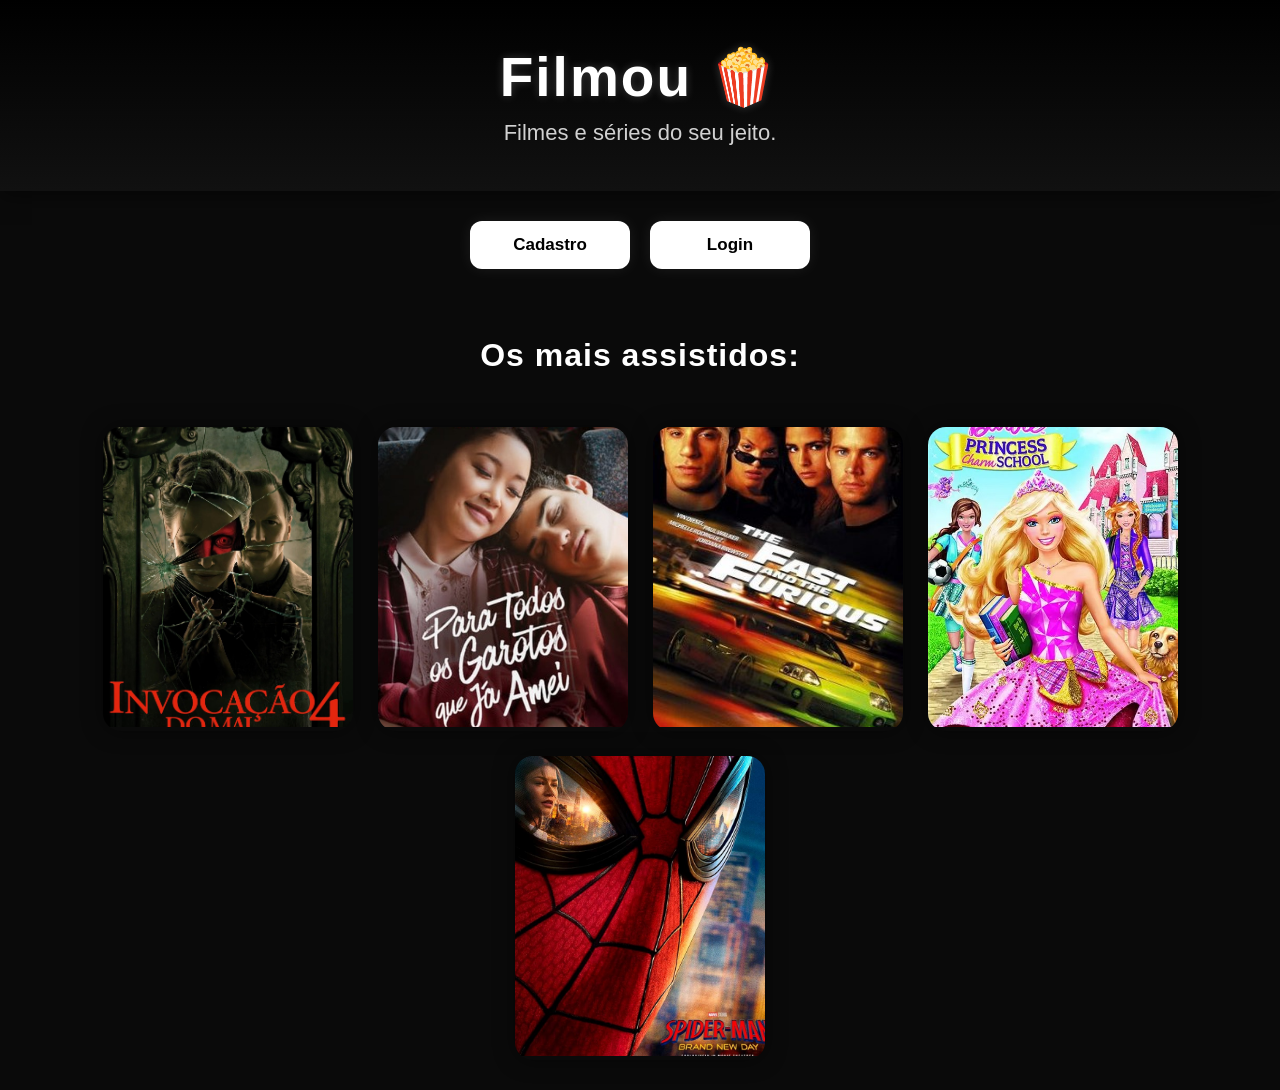
==== templates/index.html @ 3ce54446 "first commit" ====
<!DOCTYPE html>
<html lang="pt-br">
<head>
    <meta charset="UTF-8">
    <title>Filmou 🍿</title>
    <link rel="stylesheet" href="../static/css/index.css">
</head>
<body>

    <div class="topo">
        <h1>Filmou 🍿</h1>
        <h2>Filmes e séries do seu jeito.</h2>
    </div>

    <div class="conteudo">

        <div class="menu">
            <div class="botao">
                <a href="/usuario/cadastro">Cadastro</a>
            </div>

            <div class="botao">
                <a href="/usuario/login">Login</a>
            </div>
        </div>

        <div class="msg">
            <br>
            <h2>Os mais assistidos:</h2>
            <br>
        </div>

        <div class="imagens">

            <div class="foto">
                <img width="250px" height="300px" src="../static/imagens/filme2.jpg">
            </div>

            <div class="foto">
                <img width="250px" height="300px" src="../static/imagens/filme.jpg">
            </div>

            <div class="foto">
                <img width="250px" height="300px" src="../static/imagens/filme3.jpg">
            </div>

            <div class="foto">
                <img width="250px" height="300px" src="../static/imagens/filme4.jpg">
            </div>

            <div class="foto">
                <img width="250px" height="300px" src="../static/imagens/filme5.jpg">
            </div>

        </div>

    </div>

</body>
</html>
---- static/css/index.css ----
*{
    margin: 0;
    padding: 0;
    box-sizing: border-box;
    font-family: 'Segoe UI', sans-serif;
}

body{
    background-color: #0a0a0a;
    color: white;
    min-height: 100vh;
}

.topo{
    width: 100%;
    background: linear-gradient(180deg, #000000, #111111);
    text-align: center;
    padding: 45px 20px;
    box-shadow: 0 4px 20px rgba(0,0,0,0.5);
}

.topo h1{
    font-size: 55px;
    margin-bottom: 10px;
    letter-spacing: 2px;
    text-shadow: 0 0 10px rgba(255,255,255,0.2);
}

.topo h2{
    font-size: 22px;
    font-weight: 300;
    color: #d1d1d1;
}

.conteudo{
    padding: 30px;
}

.menu{
    display: flex;
    justify-content: center;
    gap: 20px;
    margin-bottom: 50px;
}

.botao{
    transition: 0.3s;
}

.botao a{
    display: block;
    width: 160px;
    padding: 14px;
    text-align: center;
    text-decoration: none;
    background-color: white;
    color: black;
    border-radius: 12px;
    font-size: 17px;
    font-weight: bold;
    transition: all 0.3s ease;
    box-shadow: 0 0 15px rgba(255,255,255,0.08);
}

.botao a:hover{
    transform: translateY(-4px);
    background-color: #d9d9d9;
    box-shadow: 0 0 20px rgba(255,255,255,0.2);
}

.msg{
    text-align: center;
    margin-bottom: 35px;
}

.msg h2{
    font-size: 32px;
    color: white;
    letter-spacing: 1px;
}

.imagens{
    display: flex;
    justify-content: center;
    flex-wrap: wrap;
    gap: 25px;
}

.foto{
    overflow: hidden;
    border-radius: 18px;
    transition: 0.4s;
    box-shadow: 0 0 20px rgba(0,0,0,0.5);
}

.foto img{
    width: 250px;
    height: 300px;
    object-fit: cover;
    transition: 0.4s;
}

.foto:hover{
    transform: translateY(-8px) scale(1.02);
    box-shadow: 0 0 25px rgba(255,255,255,0.15);
}

.foto:hover img{
    transform: scale(1.08);
}
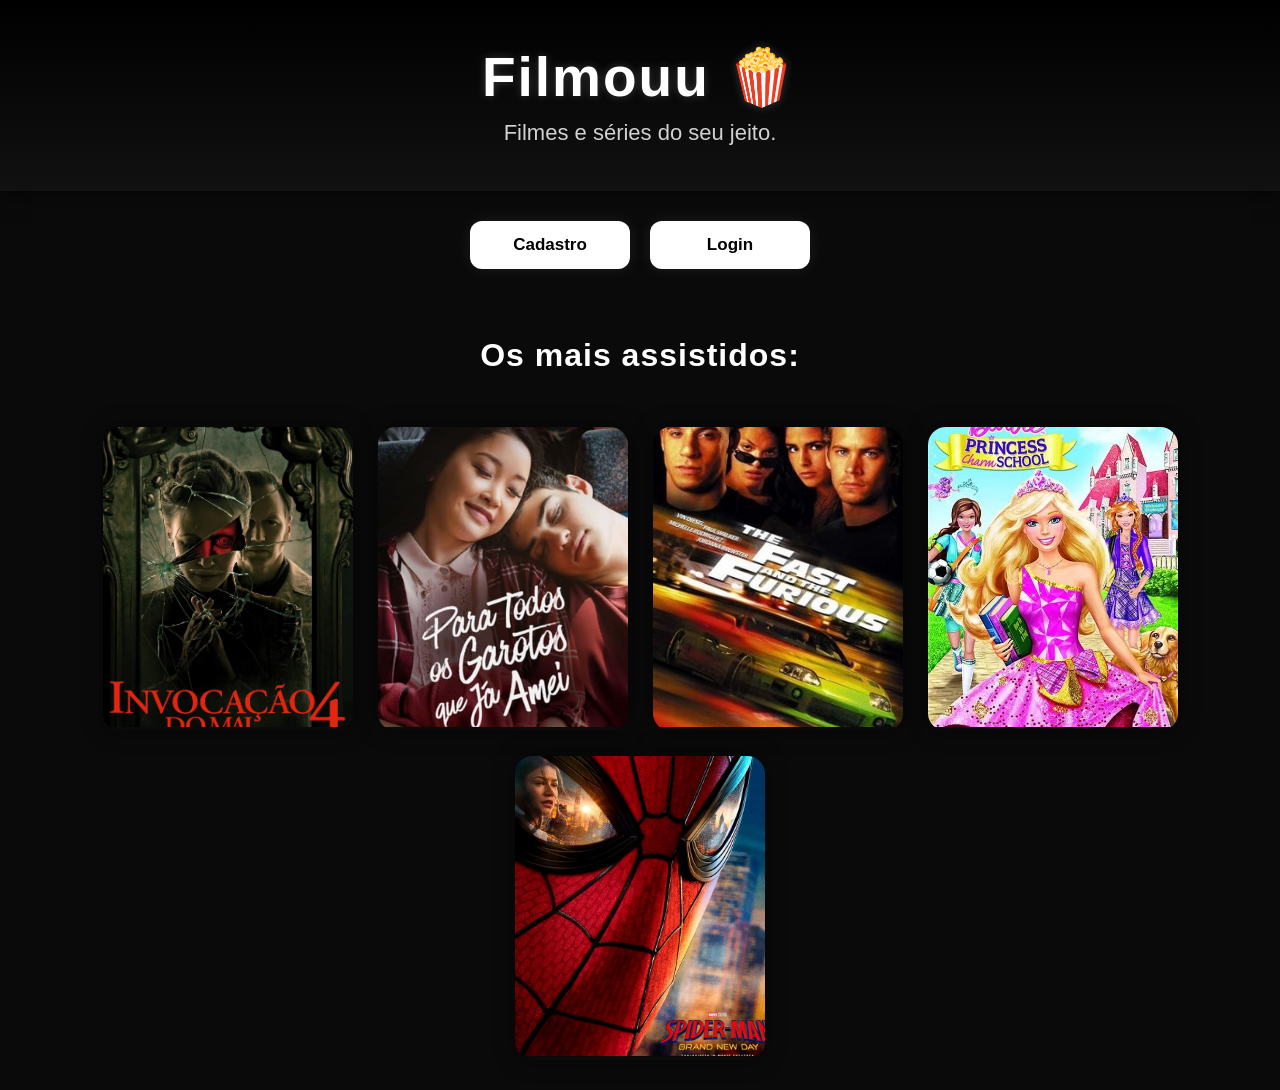
==== commit 5bf88007: "mudei o titulo da pagina principal" ====
--- a/templates/index.html
+++ b/templates/index.html
@@ -2,13 +2,13 @@
 <html lang="pt-br">
 <head>
     <meta charset="UTF-8">
-    <title>Filmou 🍿</title>
+    <title>Filmou🍿</title>
     <link rel="stylesheet" href="../static/css/index.css">
 </head>
 <body>
 
     <div class="topo">
-        <h1>Filmou 🍿</h1>
+        <h1>Filmouu 🍿</h1>
         <h2>Filmes e séries do seu jeito.</h2>
     </div>
 
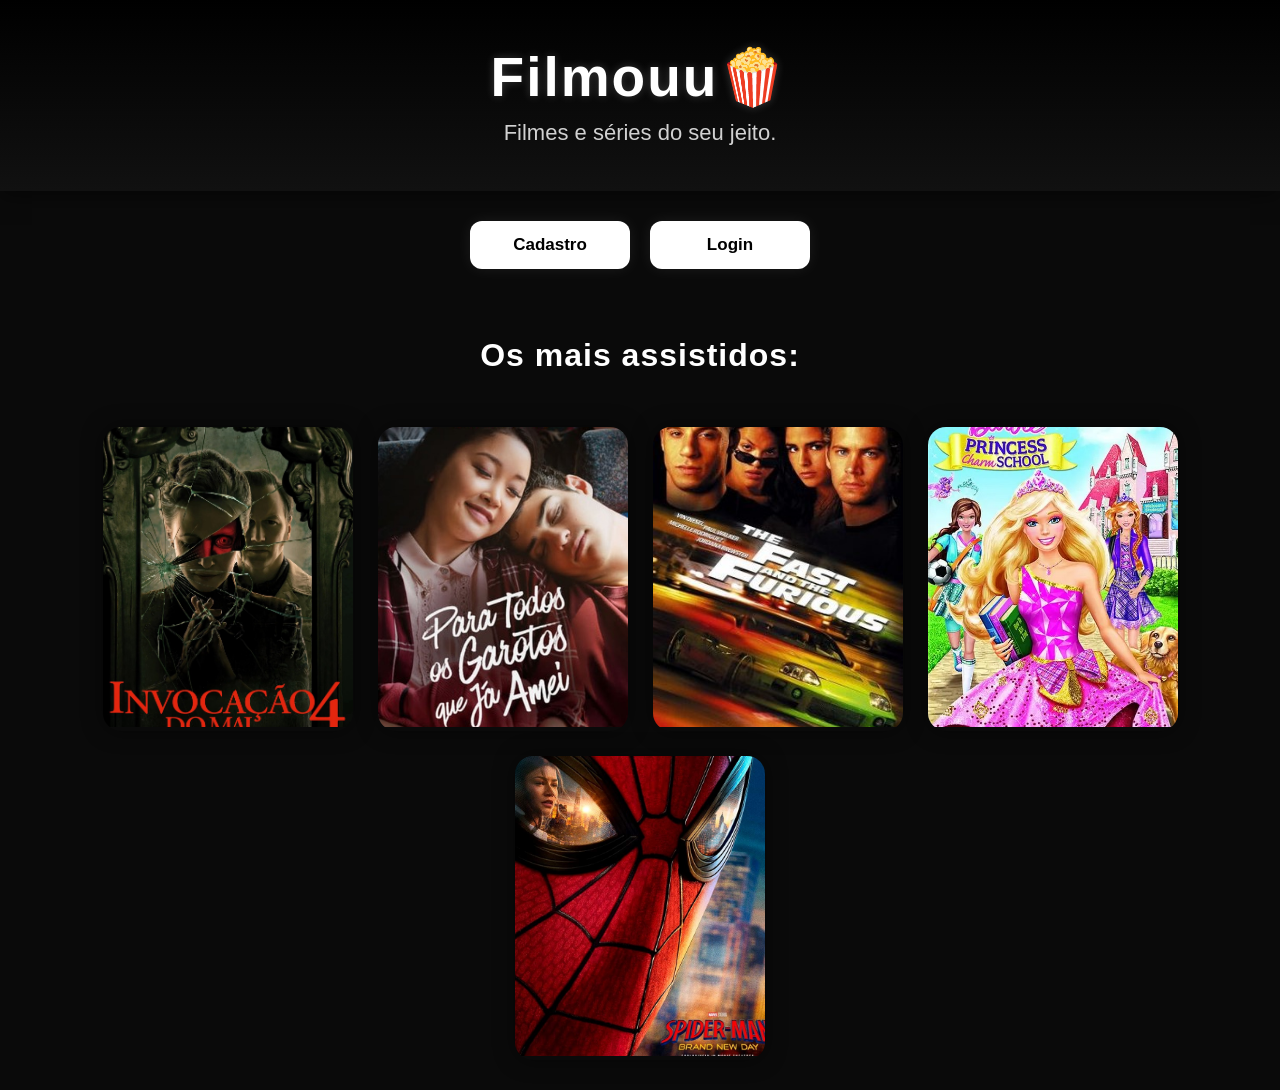
==== commit 032d7c50: "aula 2907" ====
--- a/templates/index.html
+++ b/templates/index.html
@@ -8,7 +8,7 @@
 <body>
 
     <div class="topo">
-        <h1>Filmouu 🍿</h1>
+        <h1>Filmouu🍿</h1>
         <h2>Filmes e séries do seu jeito.</h2>
     </div>
 
